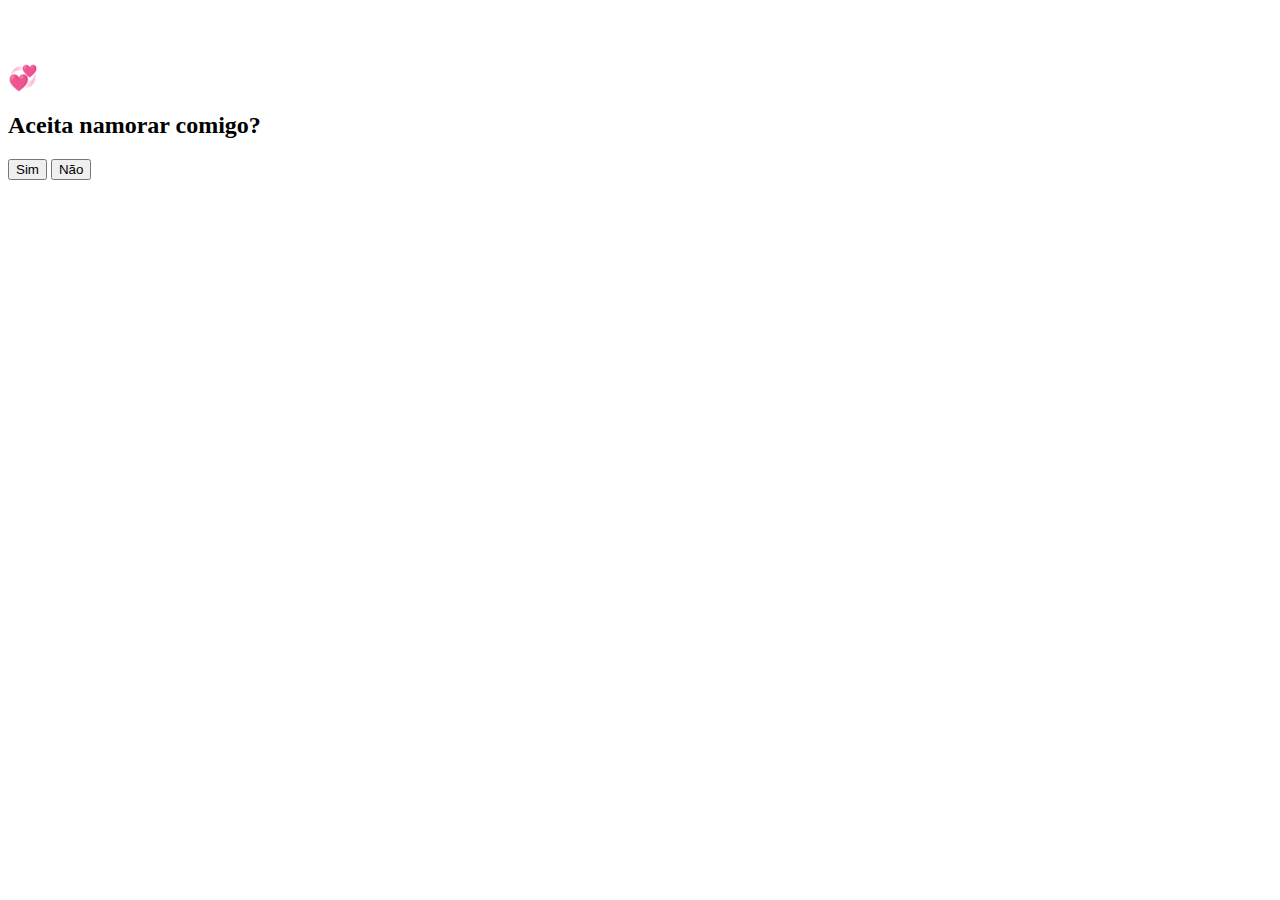
==== pages/index.html @ 3025effc "Estrutura e  projeto finalizada; o projeto está em execução e os arquivos estão organizados" ====
<!DOCTYPE html>
<html lang="pt-br">
  <head>
    <meta charset="UTF-8" />
    <meta name="viewport" content="width=device-width, initial-scale=1.0" />
    <link
      rel="shortcut icon"
      href="./assets/image/favicon.ico"
      type="image/x-icon"
    />
    <link rel="stylesheet" href="assets/css/style.css" />
    <title>Te amo</title>
  </head>
  <body>
    <div class="main-container">
        <br>
        <br>
                <h2>💞</h2>
      <h2 class="love-question">Aceita namorar comigo?</h2>
      <div class="button-container">
        <button class="yes-button">Sim</button>
        <button class="no-button">Não</button>
      </div>
    </div>
    <div class="popup" style="display: none">
      <div class="popup-content">
        <div class="popup-header">
          <div class="back-arrow" onclick="closePopup()">←</div>
          <div class="promo-text">Experimente o Valentine Plus hoje!</div>
        </div>
        <div class="popup-details">
          <img class="popup-icon" alt="" src="./assets/image/Frame 10.svg" />
          <div class="popup-text-item">Desbloqueie a experiência completa</div>
    
          <div class="popup-details">
            <img class="popup-icon" alt="" src="./assets/image/Frame 10.svg" />
            <div class="popup-text-item">1 crédito para usar o botão “Não”</div>
          </div>
           <div class="popup-details">
            <img class="popup-icon" alt="" src="./assets/image/Frame 10.svg" />
            <div class="popup-text-item">Navegação sem ADS</div>
          </div>
        </div>

           <div class="pricing-options">
                <div class="annual-plan">
                    <b class="annual-amount">$170k criptomoedas</b>
                    <div class="monthly-cost">por 1  mês dias</div>
                </div>
                <div class="monthly-plan">
                    <b class="monthly-amount">$150 criptomoedas </b>
                    <div class="monthly-offer">Por 7 dias !</div>
                </div>
            </div>

     <div class="button-container-yes"> 
    <button class="yes unlock-button">Desbloquear Agora</button>
</div>

        <div class="texto">Ou apenas diga sim..</div>
        <div class="button-container-yes">
    <button class="yes" onclick="redirectToPage()">YES</button>
</div>
    
    </div>

    <script src="assets/js/script.js"></script>
  </body>
</html>
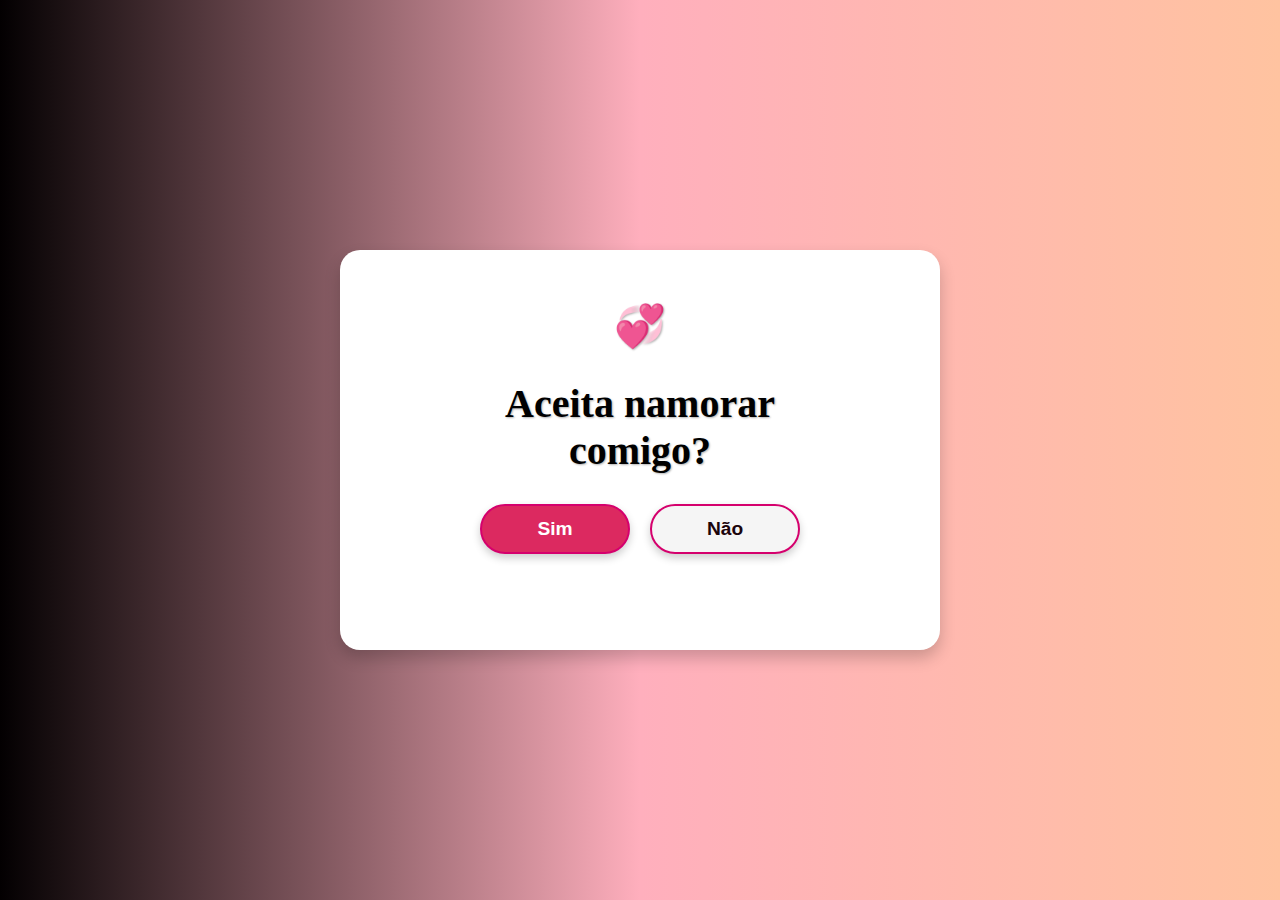
==== commit 41a4a2db: "Atualização pastas e organização de arquivos" ====
--- a/pages/index.html
+++ b/pages/index.html
@@ -5,10 +5,10 @@
     <meta name="viewport" content="width=device-width, initial-scale=1.0" />
     <link
       rel="shortcut icon"
-      href="./assets/image/favicon.ico"
+      href="../assets/image/favicon.ico"
       type="image/x-icon"
     />
-    <link rel="stylesheet" href="assets/css/style.css" />
+    <link rel="stylesheet" href="../assets/css/style.css" />
     <title>Te amo</title>
   </head>
   <body>
@@ -29,15 +29,15 @@
           <div class="promo-text">Experimente o Valentine Plus hoje!</div>
         </div>
         <div class="popup-details">
-          <img class="popup-icon" alt="" src="./assets/image/Frame 10.svg" />
+          <img class="popup-icon" alt="" src="../assets/image/Frame 10.svg" />
           <div class="popup-text-item">Desbloqueie a experiência completa</div>
     
           <div class="popup-details">
-            <img class="popup-icon" alt="" src="./assets/image/Frame 10.svg" />
+            <img class="popup-icon" alt="" src="../assets/image/Frame 10.svg" />
             <div class="popup-text-item">1 crédito para usar o botão “Não”</div>
           </div>
            <div class="popup-details">
-            <img class="popup-icon" alt="" src="./assets/image/Frame 10.svg" />
+            <img class="popup-icon" alt="" src="../assets/image/Frame 10.svg" />
             <div class="popup-text-item">Navegação sem ADS</div>
           </div>
         </div>
@@ -64,6 +64,6 @@
     
     </div>
 
-    <script src="assets/js/script.js"></script>
+    <script src="../assets/js/script.js"></script>
   </body>
 </html>
--- a/assets/css/style.css
+++ b/assets/css/style.css
@@ -0,0 +1,257 @@
+* {
+  margin: 0;
+  padding: 0;
+  box-sizing: border-box;
+  font-family: "Poppins", sans-serif;
+}
+
+*::selection {
+  background: #ffb6c1;
+  color: #fff;
+}
+
+body {
+  display: flex;
+  justify-content: center;
+  align-items: center;
+  min-height: 100vh;
+  background: linear-gradient(to right, #030001, #ffafbd, #ffc3a0);
+  position: relative;
+}
+
+body::before {
+  content: "";
+  position: absolute;
+  top: 50%;
+  left: 50%;
+  width: 400px;
+  height: 400px;
+  background: rgba(255, 192, 203, 0.3);
+  border-radius: 50%;
+  transform: translate(-50%, -50%) rotate(45deg);
+  z-index: 0;
+}
+
+.main-container {
+  position: relative;
+  width: 600px;
+  height: 400px;
+  background: #fff;
+  border-radius: 20px;
+  box-shadow: 0 8px 16px rgba(0, 0, 0, 0.2);
+  display: flex;
+  flex-direction: column;
+  align-items: center;
+  text-align: center;
+  z-index: 1;
+}
+
+h2 {
+  font-size: 2.6em;
+  color: #d5006d;
+  margin: 15px 0;
+  text-shadow: 1px 1px 2px rgba(0, 0, 0, 0.3);
+}
+
+.love-question {
+  width: 278px;
+  position: relative;
+  font-size: 40px;
+  display: inline-block;
+  font-family: Dwight;
+  color: #000;
+  text-align: center;
+}
+
+.button-container {
+  width: 100%;
+  display: flex;
+  justify-content: center;
+  margin-top: 15px;
+}
+
+button {
+  width: 150px;
+  height: 50px;
+  font-size: 1.2em;
+  color: #fff;
+  font-weight: 600;
+  border-radius: 30px;
+  border: 2px solid #d5006d;
+  outline: none;
+  cursor: pointer;
+  box-shadow: 0 4px 8px rgba(0, 0, 0, 0.2);
+  transition: background-color 0.3s, transform 0.3s, box-shadow 0.3s;
+  margin: 0 10px;
+}
+
+button.yes-button {
+  background-color: #dc2960;
+}
+
+button.no-button {
+  background-color: #f5f5f5;
+  color: #1c050c;
+}
+
+button:hover {
+  transform: translateY(-4px);
+  box-shadow: 0 8px 16px rgba(0, 0, 0, 0.3);
+}
+
+button:active {
+  transform: translateY(0);
+  box-shadow: 0 4px 8px rgba(0, 0, 0, 0.2);
+}
+
+.popup {
+  position: fixed;
+  top: 50%;
+  left: 50%;
+  transform: translate(-50%, -50%);
+  width: 80%;
+  max-width: 600px;
+  border-radius: 20px;
+  background-color: #fff;
+  box-shadow: 0 8px 20px rgba(0, 0, 0, 0.3);
+  padding: 20px;
+  z-index: 1000;
+  display: none;
+  overflow: hidden;
+}
+
+.popup-content {
+  text-align: center;
+  padding: 20px;
+}
+
+.popup-header {
+  display: flex;
+  align-items: center;
+  justify-content: center;
+  margin-bottom: 20px;
+}
+
+.back-arrow {
+  font-size: 24px;
+  color: #1c050c;
+  cursor: pointer;
+  margin-right: 10px;
+}
+
+.promo-text {
+  font-size: 30px;
+  font-family: "Abril Fatface";
+  font-weight: bold;
+  text-align: center;
+  color: #dc2960;
+}
+
+.popup-details {
+  width: 100%;
+  display: flex;
+  flex-direction: row;
+  flex-wrap: wrap;
+  align-content: flex-start;
+  gap: 16px 8px;
+  text-align: left;
+  font-size: 18px;
+  color: #000;
+  font-family: Dwight;
+}
+
+.popup-icon {
+  width: 21px;
+  position: relative;
+  height: 19px;
+}
+
+.popup-item {
+  display: flex;
+  flex-direction: column;
+  align-items: center;
+  text-align: center;
+}
+
+.popup-text-item {
+  font-size: 16px;
+  color: #1c050c;
+  position: relative;
+}
+
+.pricing-options {
+  width: 100%;
+  display: flex;
+  flex-direction: row;
+  align-items: flex-start;
+  justify-content: space-between;
+  gap: 6px;
+  margin-top: 20px;
+  text-align: left;
+  font-size: 18px;
+  font-family: Dwight;
+}
+
+.annual-plan {
+  flex: 1;
+  position: relative;
+  text-align: center;
+  border-radius: 8px;
+  background-color: #000;
+  height: 88px;
+  overflow: hidden;
+  color: #fff;
+  padding: 10px;
+}
+
+.monthly-plan {
+  flex: 1;
+  position: relative;
+  text-align: center;
+  border-radius: 8px;
+  background-color: #e9dde0;
+  height: 88px;
+  overflow: hidden;
+  color: #000;
+  padding: 10px;
+}
+
+.annual-amount {
+  font-weight: bold;
+}
+
+.monthly-cost,
+.monthly-offer {
+  opacity: 0.75;
+}
+
+.button-container-yes {
+  width: 100%;
+  text-align: center;
+  margin-top: 20px;
+}
+
+.yes {
+  width: 100%;
+  max-width: 300px;
+  padding: 10px 0;
+  border-radius: 16px;
+  background-color: #ff2f6f;
+  color: #fff;
+  font-size: 18px;
+  font-family: Dwight;
+  box-shadow: inset -4px -6px 6px #dc2960, inset 4px 6px 6px #ff347b,
+    0px 14px 29px rgba(51, 9, 22, 0.2);
+  cursor: pointer;
+  text-align: center;
+}
+
+.texto {
+  width: 100%;
+  font-size: 18px;
+  font-family: Dwight;
+  color: #000;
+  text-align: center;
+  margin-top: 10px;
+  display: block;
+}
